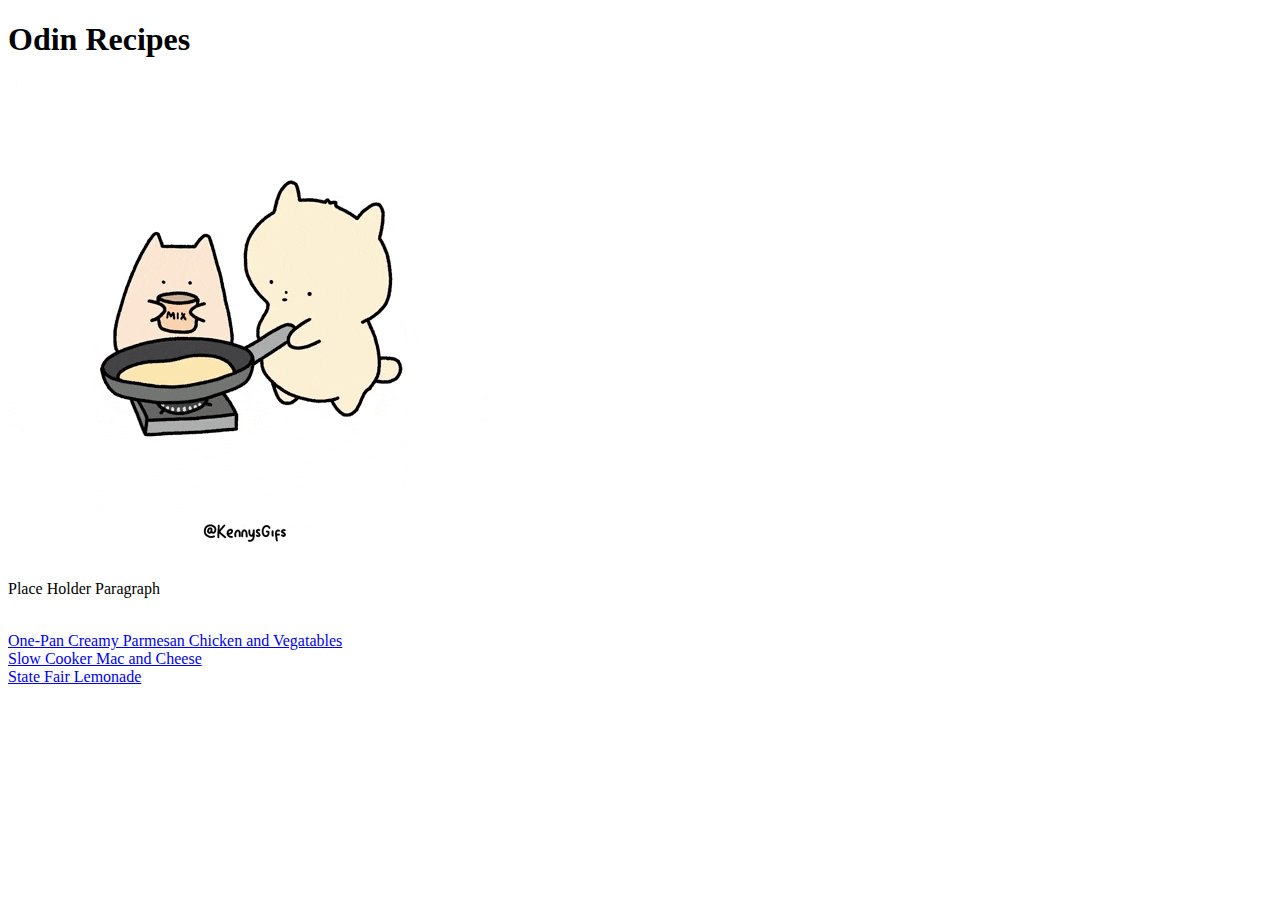
==== index.html @ 3fe9f7b4 "ADD: Place holder for all pages" ====
<!DOCTYPE html>
<html lang="en">
    <head>
        <meta charset="utf-8">
        <title>Odin Recipes Home</title>
    </head>

    <body>
        <h1>Odin Recipes</h1>
        <img src="./images/cooking.gif" alt="Two cats cooking pancakes">
        <br>
        <p>Place Holder Paragraph</p>
        <br>
        <a href="./recipes/chickenveg.html">One-Pan Creamy Parmesan Chicken and Vegatables</a>
        <br>
        <a href="./recipes/maccheese.html">Slow Cooker Mac and Cheese</a>
        <br>
        <a href="./recipes/lemonade.html">State Fair Lemonade</a>
    </body>

</html>
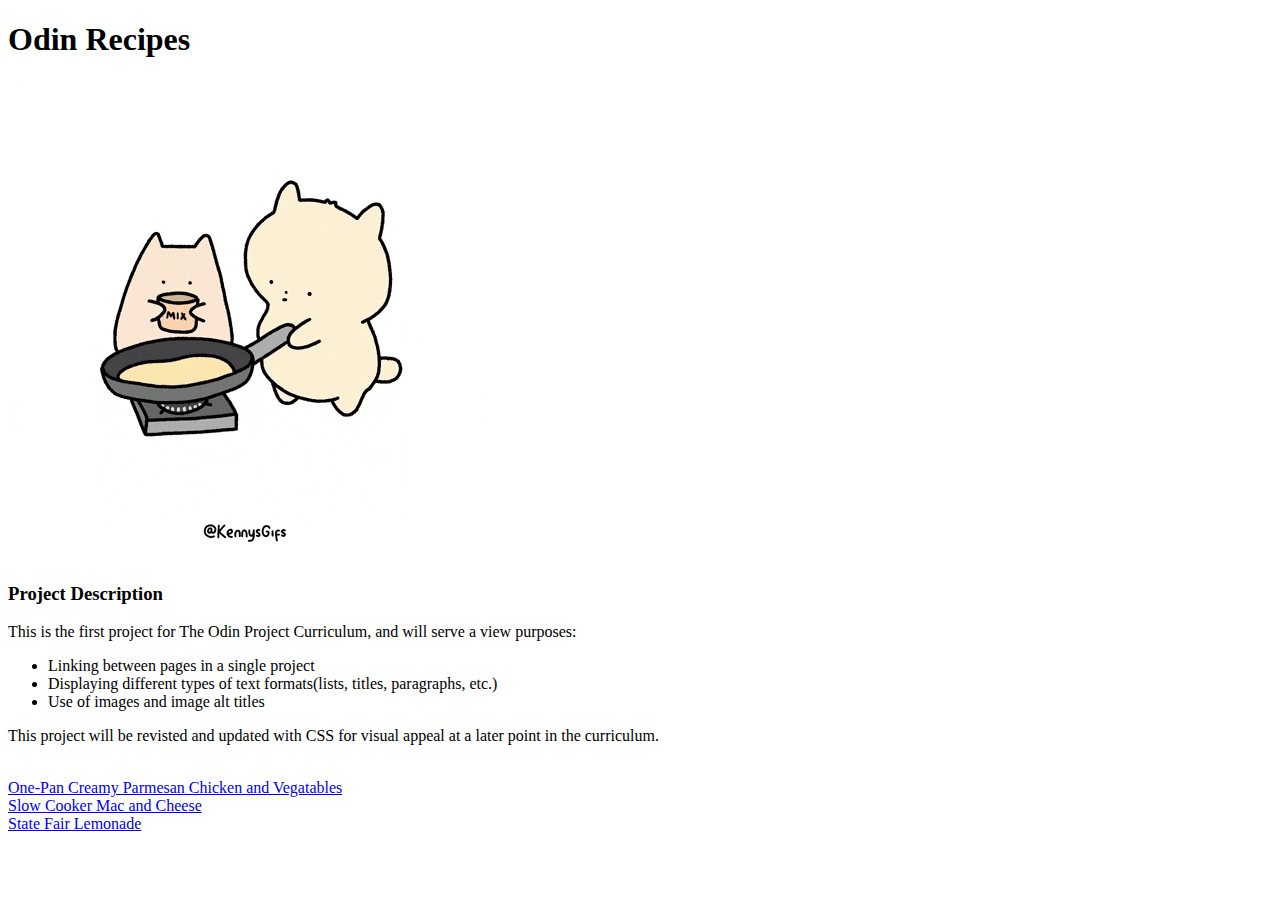
==== commit 543084a3: "ADD: index.html Project Description" ====
--- a/index.html
+++ b/index.html
@@ -9,7 +9,16 @@
         <h1>Odin Recipes</h1>
         <img src="./images/cooking.gif" alt="Two cats cooking pancakes">
         <br>
-        <p>Place Holder Paragraph</p>
+        <h3>Project Description</h3>
+        <p>
+            This is the first project for The Odin Project Curriculum, and will serve a view purposes:
+            <ul>
+                <li>Linking between pages in a single project</li>
+                <li>Displaying different types of text formats(lists, titles, paragraphs, etc.)</li>
+                <li>Use of images and image alt titles</li>
+            </ul>
+            This project will be revisted and updated with CSS for visual appeal at a later point in the curriculum.
+        </p>
         <br>
         <a href="./recipes/chickenveg.html">One-Pan Creamy Parmesan Chicken and Vegatables</a>
         <br>
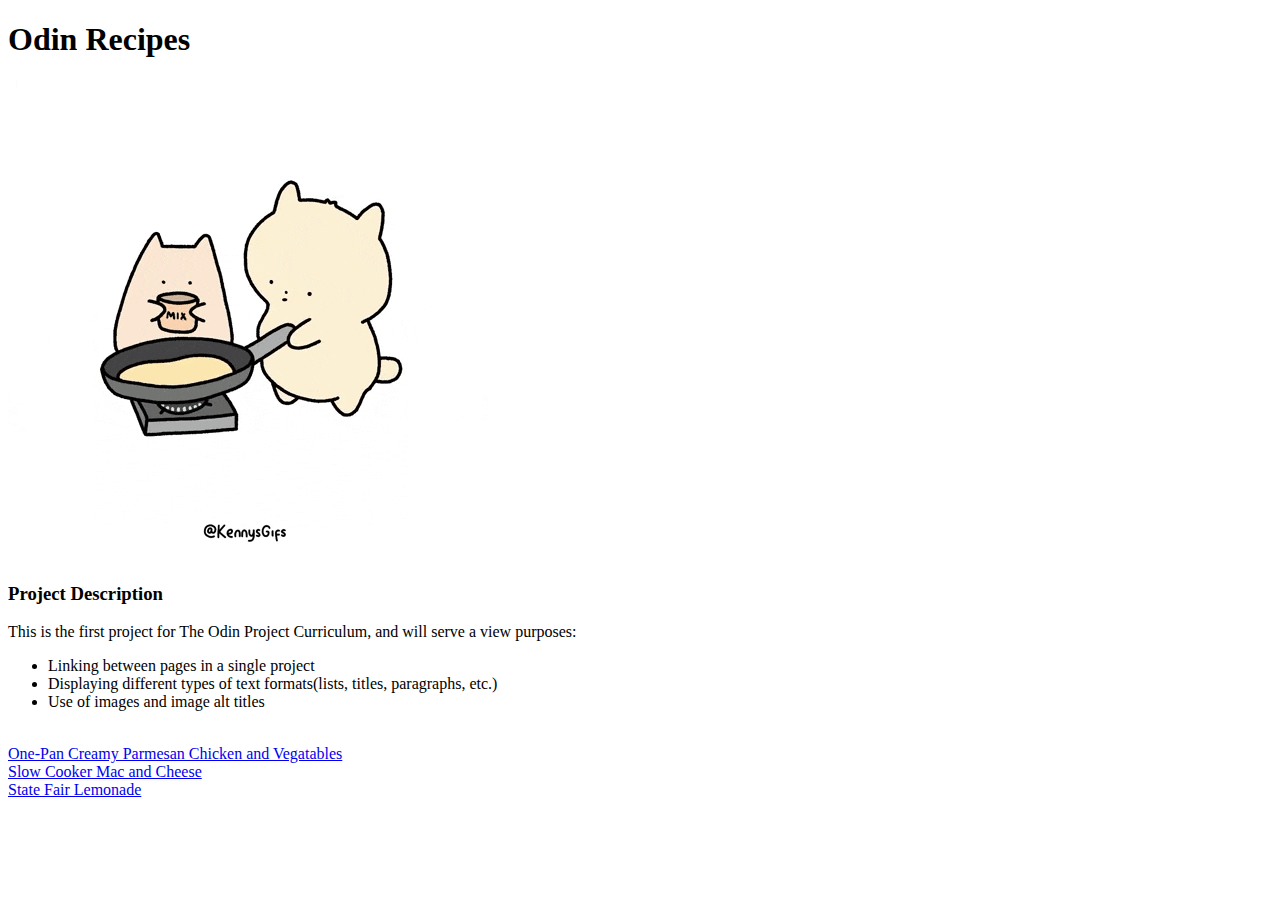
==== commit 69f665a1: "ADDED: Classes to html files for CSS styles" ====
--- a/index.html
+++ b/index.html
@@ -6,25 +6,31 @@
     </head>
 
     <body>
-        <h1>Odin Recipes</h1>
-        <img src="./images/cooking.gif" alt="Two cats cooking pancakes">
+        <div class="Home">
+        <h1 class="name">Odin Recipes</h1>
+        <img class="image" src="./images/cooking.gif" alt="Two cats cooking pancakes">
         <br>
-        <h3>Project Description</h3>
-        <p>
-            This is the first project for The Odin Project Curriculum, and will serve a view purposes:
-            <ul>
+            <h3 class="subhead">Project Description</h3>
+            <p class="description">
+                This is the first project for The Odin Project Curriculum, and will serve a view purposes:
+            <ul class="list">
                 <li>Linking between pages in a single project</li>
                 <li>Displaying different types of text formats(lists, titles, paragraphs, etc.)</li>
                 <li>Use of images and image alt titles</li>
             </ul>
-            This project will be revisted and updated with CSS for visual appeal at a later point in the curriculum.
+            <!-- This project will be revisted and updated with CSS for visual appeal at a later point in the curriculum. -->
         </p>
+        </div>
+
         <br>
-        <a href="./recipes/chickenveg.html">One-Pan Creamy Parmesan Chicken and Vegatables</a>
-        <br>
-        <a href="./recipes/maccheese.html">Slow Cooker Mac and Cheese</a>
-        <br>
-        <a href="./recipes/lemonade.html">State Fair Lemonade</a>
+
+        <div class="link">
+            <a class="chickenveg" href="./recipes/chickenveg.html">One-Pan Creamy Parmesan Chicken and Vegatables</a>
+            <br>
+            <a class="maccheese" href="./recipes/maccheese.html">Slow Cooker Mac and Cheese</a>
+            <br>
+            <a class="lemonade" href="./recipes/lemonade.html">State Fair Lemonade</a>
+        </div>
     </body>
 
 </html>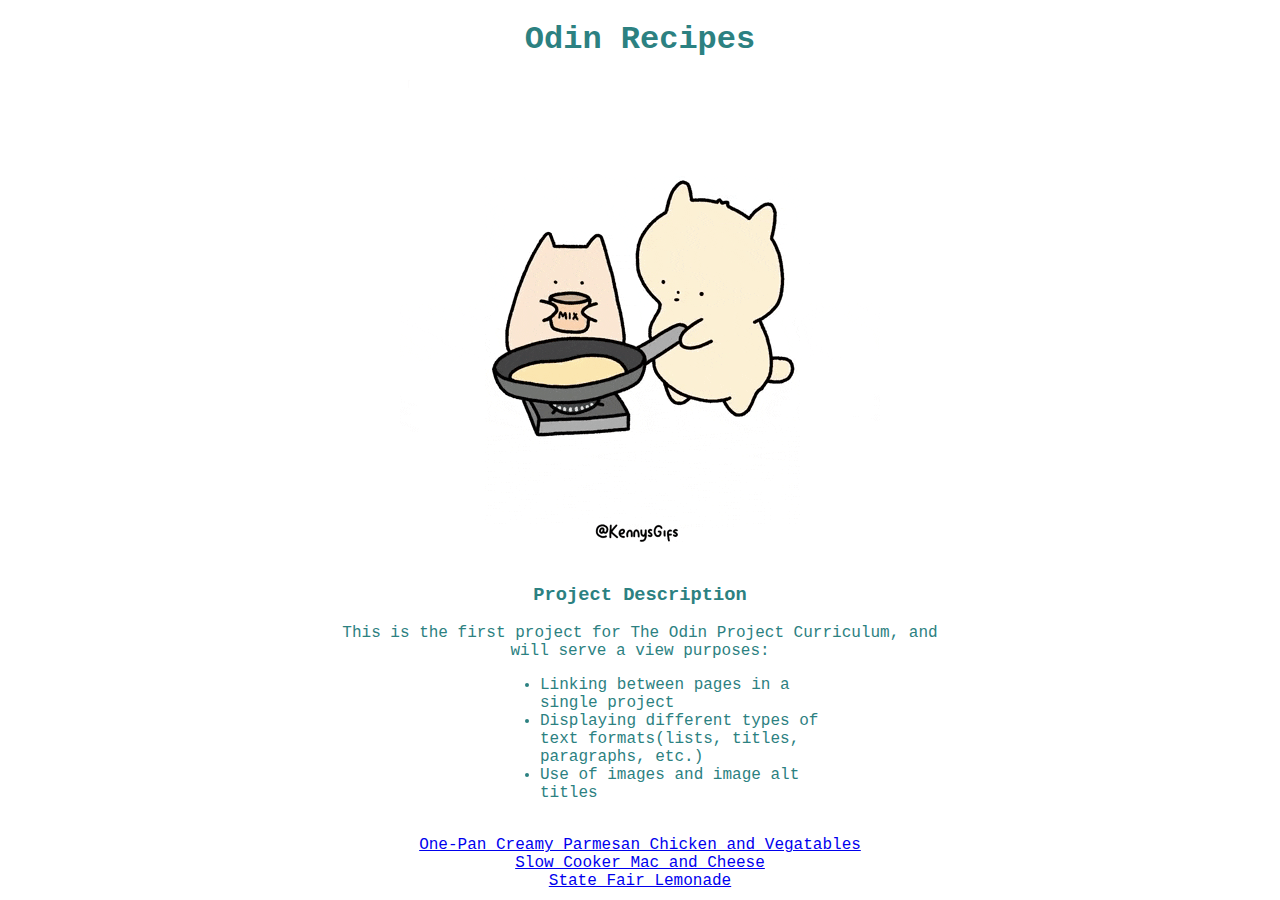
==== commit 357a5ba4: "ADDED: style.css and formatting for pages" ====
--- a/index.html
+++ b/index.html
@@ -3,10 +3,11 @@
     <head>
         <meta charset="utf-8">
         <title>Odin Recipes Home</title>
+        <link rel="stylesheet" href="style.css">
     </head>
 
     <body>
-        <div class="Home">
+        <div class="home">
         <h1 class="name">Odin Recipes</h1>
         <img class="image" src="./images/cooking.gif" alt="Two cats cooking pancakes">
         <br>
@@ -20,7 +21,7 @@
             </ul>
             <!-- This project will be revisted and updated with CSS for visual appeal at a later point in the curriculum. -->
         </p>
-        </div>
+        
 
         <br>
 
@@ -31,6 +32,7 @@
             <br>
             <a class="lemonade" href="./recipes/lemonade.html">State Fair Lemonade</a>
         </div>
+    </div>
     </body>
 
 </html>--- a/style.css
+++ b/style.css
@@ -0,0 +1,53 @@
+* {
+    font-family: 'Courier New', Courier, monospace;
+}
+
+/* All Pages */
+
+.recipe .description {
+    font-size: 21px;
+}
+
+.list li {
+    margin-left: 20%;
+    margin-right: 20%;
+    text-align: left;
+}
+
+body {
+    margin-left: 10em;
+    margin-right: 10em;
+}
+
+/* Home Page */
+
+.home {
+    text-align: center;
+    color: rgb(44, 129, 129);
+    margin-left: 10em;
+    margin-right: 10em;
+}
+.home .list  li {
+    margin-left: 30%;
+}
+
+/* Chicken Veg Recipe */
+
+.chickenveg  {
+    text-align: center;
+}
+
+
+/* Mac Cheese */
+
+.maccheese {
+    text-align: center;
+}
+
+/* Lemonade */
+
+.lemonade {
+    text-align: center;
+}
+
+
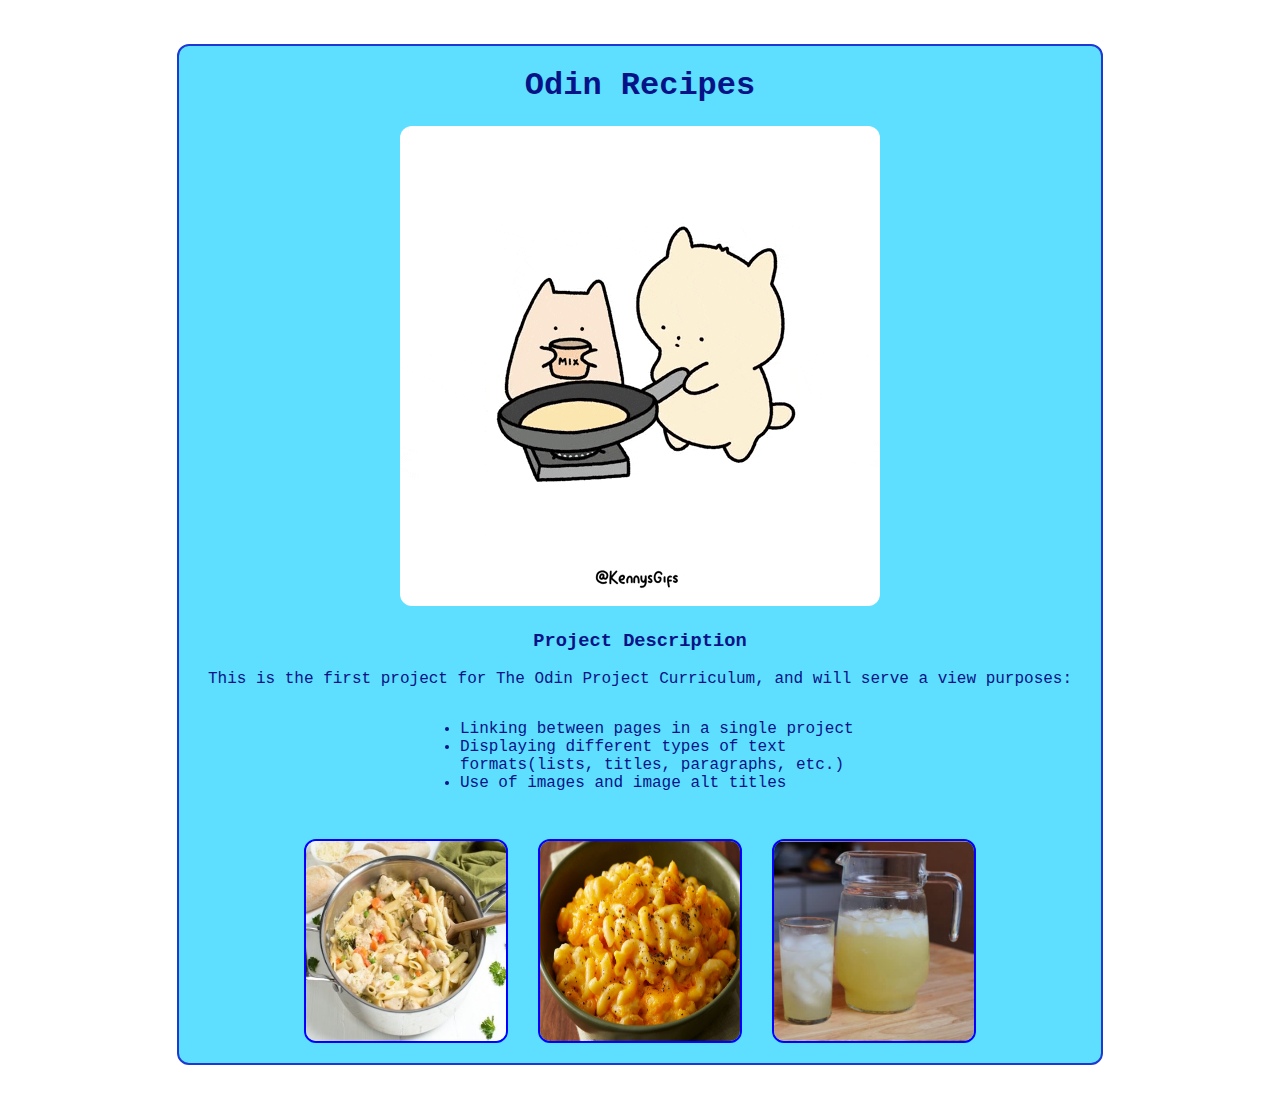
==== commit 8989c609: "ADDED: Added more styling to index.html using css" ====
--- a/index.html
+++ b/index.html
@@ -21,17 +21,22 @@
             </ul>
             <!-- This project will be revisted and updated with CSS for visual appeal at a later point in the curriculum. -->
         </p>
-        
 
-        <br>
 
         <div class="link">
-            <a class="chickenveg" href="./recipes/chickenveg.html">One-Pan Creamy Parmesan Chicken and Vegatables</a>
-            <br>
-            <a class="maccheese" href="./recipes/maccheese.html">Slow Cooker Mac and Cheese</a>
-            <br>
-            <a class="lemonade" href="./recipes/lemonade.html">State Fair Lemonade</a>
+            <a class="image food" href="./recipes/chickenveg.html">
+                <img src="./images/chickenveg.jpg" alt="Image of Creamy Chicken Meal">
+            </a>
+
+            <a class="image food" href="./recipes/maccheese.html">
+                <img src="./images/maccheese.jpg" alt="Image of Mac and Cheese" width="200" height="200">
+            </a>
+
+            <a class="image food" href="./recipes/lemonade.html">
+                <img src="./images/lemonade.jpg" alt="Image of a pitcher and glass of lemonade">
+            </a>
         </div>
+
     </div>
     </body>
 
--- a/style.css
+++ b/style.css
@@ -1,8 +1,13 @@
 * {
     font-family: 'Courier New', Courier, monospace;
+    /* border: 2px solid red; */
 }
 
 /* All Pages */
+
+.image {
+    border-radius: 12px;
+}
 
 .recipe .description {
     font-size: 21px;
@@ -15,20 +20,38 @@
 }
 
 body {
-    margin-left: 10em;
-    margin-right: 10em;
+    margin-left: 4em;
+    margin-right: 4em;
 }
 
 /* Home Page */
 
 .home {
     text-align: center;
-    color: rgb(44, 129, 129);
-    margin-left: 10em;
-    margin-right: 10em;
+    width: 80%;
+    border: 2px solid rgb(30, 57, 210);
+    background-color: rgb(94, 223, 255);
+    border-radius: 12px;
+    color: rgb(6, 19, 134);
+    margin: 44px auto;
+
 }
-.home .list  li {
-    margin-left: 30%;
+
+.home .list {
+    display: inline-block;
+    margin-left: 2rem;
+}
+
+.home .link {
+    display: inline-flex;
+    
+}
+.link .image img{
+    width: 200px;
+    height: 200px;
+    margin: 15px;
+    border: 2px solid blue;
+    border-radius: 12px;
 }
 
 /* Chicken Veg Recipe */
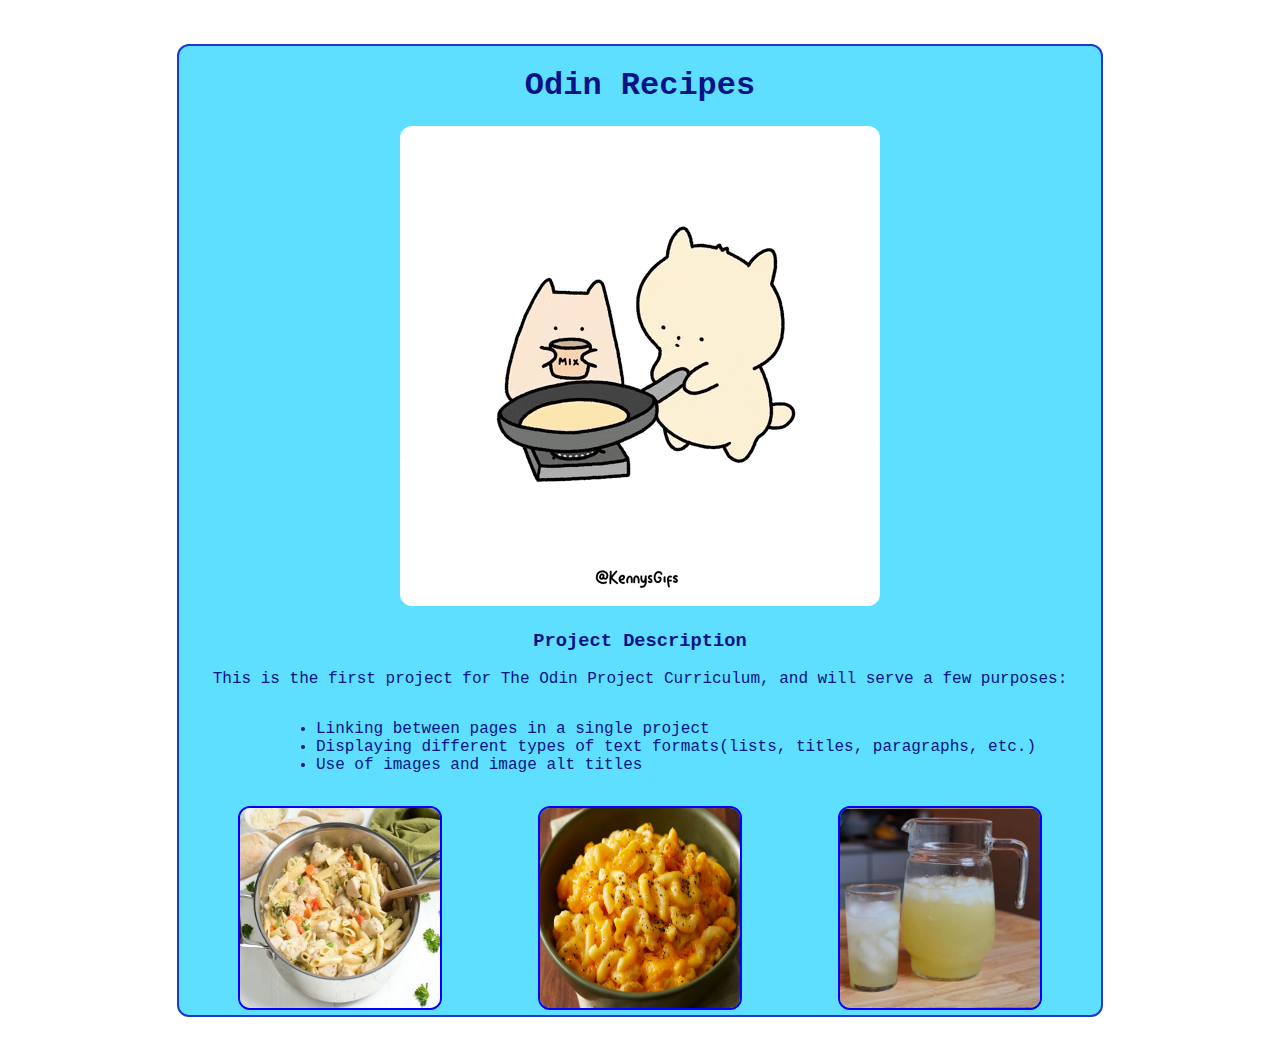
==== commit a08b8785: "CHANGED: Added div to links for wrap on mobile. Added div with flex to make link images for recipes " ====
--- a/index.html
+++ b/index.html
@@ -13,7 +13,7 @@
         <br>
             <h3 class="subhead">Project Description</h3>
             <p class="description">
-                This is the first project for The Odin Project Curriculum, and will serve a view purposes:
+                This is the first project for The Odin Project Curriculum, and will serve a few purposes:
             <ul class="list">
                 <li>Linking between pages in a single project</li>
                 <li>Displaying different types of text formats(lists, titles, paragraphs, etc.)</li>
@@ -22,7 +22,7 @@
             <!-- This project will be revisted and updated with CSS for visual appeal at a later point in the curriculum. -->
         </p>
 
-
+        <div class="container links">
         <div class="link">
             <a class="image food" href="./recipes/chickenveg.html">
                 <img src="./images/chickenveg.jpg" alt="Image of Creamy Chicken Meal">
@@ -36,7 +36,7 @@
                 <img src="./images/lemonade.jpg" alt="Image of a pitcher and glass of lemonade">
             </a>
         </div>
-
+</div>
     </div>
     </body>
 
--- a/style.css
+++ b/style.css
@@ -7,21 +7,59 @@
 
 .image {
     border-radius: 12px;
+    width: auto;
+    max-width: 600px;
+    height: auto;
+    flex: auto;
+    max-height: fit-content;
 }
 
 .recipe .description {
     font-size: 21px;
+    display: inline-block;
 }
 
-.list li {
-    margin-left: 20%;
-    margin-right: 20%;
+.list {
+    display: inline-block;
+    
     text-align: left;
 }
 
 body {
     margin-left: 4em;
     margin-right: 4em;
+}
+
+.recipe {
+    padding: 22px;
+    border: 2px solid brown;
+    border-radius: 12px;
+    background-color: wheat;
+}
+
+.ingredients {
+    margin: 22px auto;
+    border: 2px solid red;
+    border-radius: 12px;
+    background-color: rgb(255, 195, 215);
+}
+
+.instructions {
+    padding: 0px 20px;
+    border: 2px solid green;
+    border-radius: 12px;
+    background-color: rgb(195, 255, 210);
+}
+.notes{
+    padding: 0px 20px;
+    border: 2px solid rgb(255, 123, 0);
+    border-radius: 12px;
+}
+
+.page{
+    text-align: center;
+    width: 80%;
+    margin: 44px auto;
 }
 
 /* Home Page */
@@ -42,35 +80,31 @@
     margin-left: 2rem;
 }
 
+.container.links {
+    display: flex;
+    justify-content: center;
+}
+
 .home .link {
-    display: inline-flex;
+    width: 900px;
+    align-items: center;
+    display: flex;
+    justify-content: space-between;
+    align-items: center;
+    flex-wrap: wrap;
+    flex-direction: row;
     
 }
+
+
 .link .image img{
     width: 200px;
     height: 200px;
-    margin: 15px;
     border: 2px solid blue;
     border-radius: 12px;
 }
 
-/* Chicken Veg Recipe */
-
-.chickenveg  {
-    text-align: center;
-}
 
 
-/* Mac Cheese */
-
-.maccheese {
-    text-align: center;
-}
-
-/* Lemonade */
-
-.lemonade {
-    text-align: center;
-}
 
 
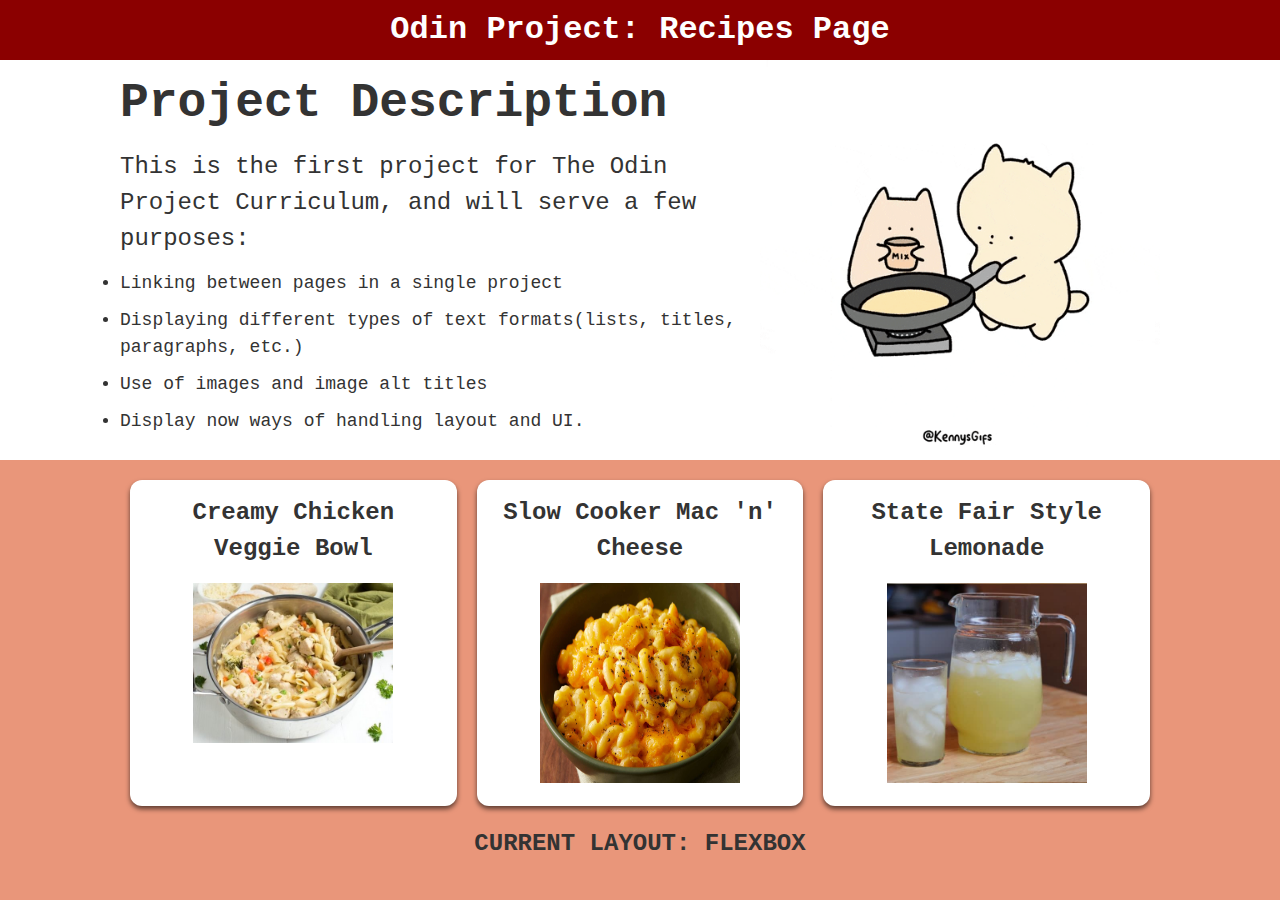
==== commit f685e770: "CHANGED: Style for index updated for flexbox Style.css has been cleared for all pages. 1/4 pages upd" ====
--- a/index.html
+++ b/index.html
@@ -8,36 +8,61 @@
 
     <body>
         <div class="home">
-        <h1 class="name">Odin Recipes</h1>
-        <img class="image" src="./images/cooking.gif" alt="Two cats cooking pancakes">
-        <br>
-            <h3 class="subhead">Project Description</h3>
-            <p class="description">
-                This is the first project for The Odin Project Curriculum, and will serve a few purposes:
-            <ul class="list">
-                <li>Linking between pages in a single project</li>
-                <li>Displaying different types of text formats(lists, titles, paragraphs, etc.)</li>
-                <li>Use of images and image alt titles</li>
-            </ul>
+            <nav class="navbar">
+                <div class="container">
+                    <div class="title">Odin Project: Recipes Page</div>
+                </div>
+            </nav>
+            <header class="header">
+                <div class="container">
+                    <div>
+                        <h1>Project Description</h1> 
+                        <p class="description">
+                            This is the first project for The Odin Project Curriculum, and will serve a few purposes:</p>
+                        <ul class="list">
+                            <li>Linking between pages in a single project</li>
+                            <li>Displaying different types of text formats(lists, titles, paragraphs, etc.)</li>
+                            <li>Use of images and image alt titles</li>
+                            <li>Display now ways of handling layout and UI. </li>
+                        </ul>
+                    </div>
+                    <img class="image" src="./images/cooking.gif" alt="Two cats cooking pancakes">
+                </div>
+                
+            </header>
+
+            <section class="boxes">
+                <div class="container">
+
+                    <div class="box">
+                        <h2>Creamy Chicken Veggie Bowl</h2>
+                        <a class="food-link" href="./recipes/chickenveg.html">
+                            <img src="./images/chickenveg.jpg" alt="Image of Creamy Chicken Meal">
+                        </a>
+                    </div>
+
+                    <div class="box">
+                        <h2>Slow Cooker Mac 'n' Cheese</h2>
+                        <a class="food-link" href="./recipes/maccheese.html">
+                            <img src="./images/maccheese.jpg" alt="Image of Mac and Cheese" width="200" height="200">
+                        </a>
+                    </div>
+
+                    <div class="box">
+                        <h2>State Fair Style Lemonade</h2>
+                        <a class="food-link" href="./recipes/lemonade.html">
+                            <img src="./images/lemonade.jpg" alt="Image of a pitcher and glass of lemonade">
+                        </a>
+                    </div>
+
+                </div>
+            </section>
+
+            <div class="layout-status">
+                <h2>CURRENT LAYOUT: FLEXBOX</h2>
+            </div>
+
+        </div>  
             <!-- This project will be revisted and updated with CSS for visual appeal at a later point in the curriculum. -->
-        </p>
-
-        <div class="container links">
-        <div class="link">
-            <a class="image food" href="./recipes/chickenveg.html">
-                <img src="./images/chickenveg.jpg" alt="Image of Creamy Chicken Meal">
-            </a>
-
-            <a class="image food" href="./recipes/maccheese.html">
-                <img src="./images/maccheese.jpg" alt="Image of Mac and Cheese" width="200" height="200">
-            </a>
-
-            <a class="image food" href="./recipes/lemonade.html">
-                <img src="./images/lemonade.jpg" alt="Image of a pitcher and glass of lemonade">
-            </a>
-        </div>
-</div>
-    </div>
     </body>
-
 </html>--- a/style.css
+++ b/style.css
@@ -1,110 +1,128 @@
 * {
-    font-family: 'Courier New', Courier, monospace;
+    box-sizing: border-box;
+    margin: 0;
+    padding: 0;
     /* border: 2px solid red; */
 }
 
-/* All Pages */
-
-.image {
-    border-radius: 12px;
-    width: auto;
-    max-width: 600px;
-    height: auto;
-    flex: auto;
-    max-height: fit-content;
+body {
+    font-family: 'Courier New', Courier, monospace;
+    font-size: 16px;
+    line-height: 1.5;
+    color: #333;
+    background-color: darksalmon;
 }
 
-.recipe .description {
-    font-size: 21px;
-    display: inline-block;
+img {
+    max-width: 450px;
 }
 
-.list {
-    display: inline-block;
-    
-    text-align: left;
+h1, h2 {
+    margin-bottom: 16px;
 }
 
-body {
-    margin-left: 4em;
-    margin-right: 4em;
+a img {
+    max-width: 200px;
 }
 
-.recipe {
-    padding: 22px;
-    border: 2px solid brown;
-    border-radius: 12px;
-    background-color: wheat;
+.container {
+    max-width: 1100px;
+    margin: 0 auto;
+    padding: 0 30px;
 }
 
-.ingredients {
-    margin: 22px auto;
-    border: 2px solid red;
-    border-radius: 12px;
-    background-color: rgb(255, 195, 215);
+.navbar {
+    background-color: darkred;
+    color: #fff;
+    height: 60px;
 }
 
-.instructions {
-    padding: 0px 20px;
-    border: 2px solid green;
-    border-radius: 12px;
-    background-color: rgb(195, 255, 210);
-}
-.notes{
-    padding: 0px 20px;
-    border: 2px solid rgb(255, 123, 0);
-    border-radius: 12px;
+.title {
+    font-size: xx-large;
+    font-weight: bold;
 }
 
-.page{
-    text-align: center;
-    width: 80%;
-    margin: 44px auto;
+.navbar .container {
+    display: flex;
+    justify-content: center;
+    align-items: center;
+    height: 100%;
 }
 
-/* Home Page */
-
-.home {
-    text-align: center;
-    width: 80%;
-    border: 2px solid rgb(30, 57, 210);
-    background-color: rgb(94, 223, 255);
-    border-radius: 12px;
-    color: rgb(6, 19, 134);
-    margin: 44px auto;
-
+.header {
+    background-color: #fff;
+    min-height: 400px;
 }
 
-.home .list {
-    display: inline-block;
-    margin-left: 2rem;
+.header h1 {
+    font-size: 3rem;
+    font-weight: bold;
+    line-height: 1.2;
 }
 
-.container.links {
+.header p {
+    line-height: 1.5;
+    font-weight: 400;
+    font-size: 24px;
+}
+
+.header ul {
+    margin-top: 13px;
+}
+
+.header li {
+    margin: 10px 0;
+    font-size: 18px;
+}
+
+.header img {
+    max-width: 400px;
+}
+
+.header .container {
+    display: flex;
+    align-items: center;
+    justify-content: center;
+}
+
+.boxes .container {
+    display: flex;
+    justify-content: space-between;
+}
+
+.box {
+    flex:1;
+    text-align: center;
+    background-color: #fff;
+    border-radius: 12px;
+    margin: 20px 10px;
+    padding: 15px 24px;
+    box-shadow: 0 3px 5px rgba(0,0,0, 0.6);
+}
+
+.layout-status {
     display: flex;
     justify-content: center;
 }
 
-.home .link {
-    width: 900px;
-    align-items: center;
-    display: flex;
-    justify-content: space-between;
-    align-items: center;
-    flex-wrap: wrap;
-    flex-direction: row;
-    
+@media(max-width: 768px){
+    .header .container {
+        flex-direction: column;
+        padding-top: 20px;
+        text-align: center;
+    }
+
+    .boxes .container {
+        display: block;
+        text-align: center;
+    }
 }
-
-
-.link .image img{
-    width: 200px;
-    height: 200px;
-    border: 2px solid blue;
-    border-radius: 12px;
-}
+/* HOME */
 
 
 
 
 
+
+
+
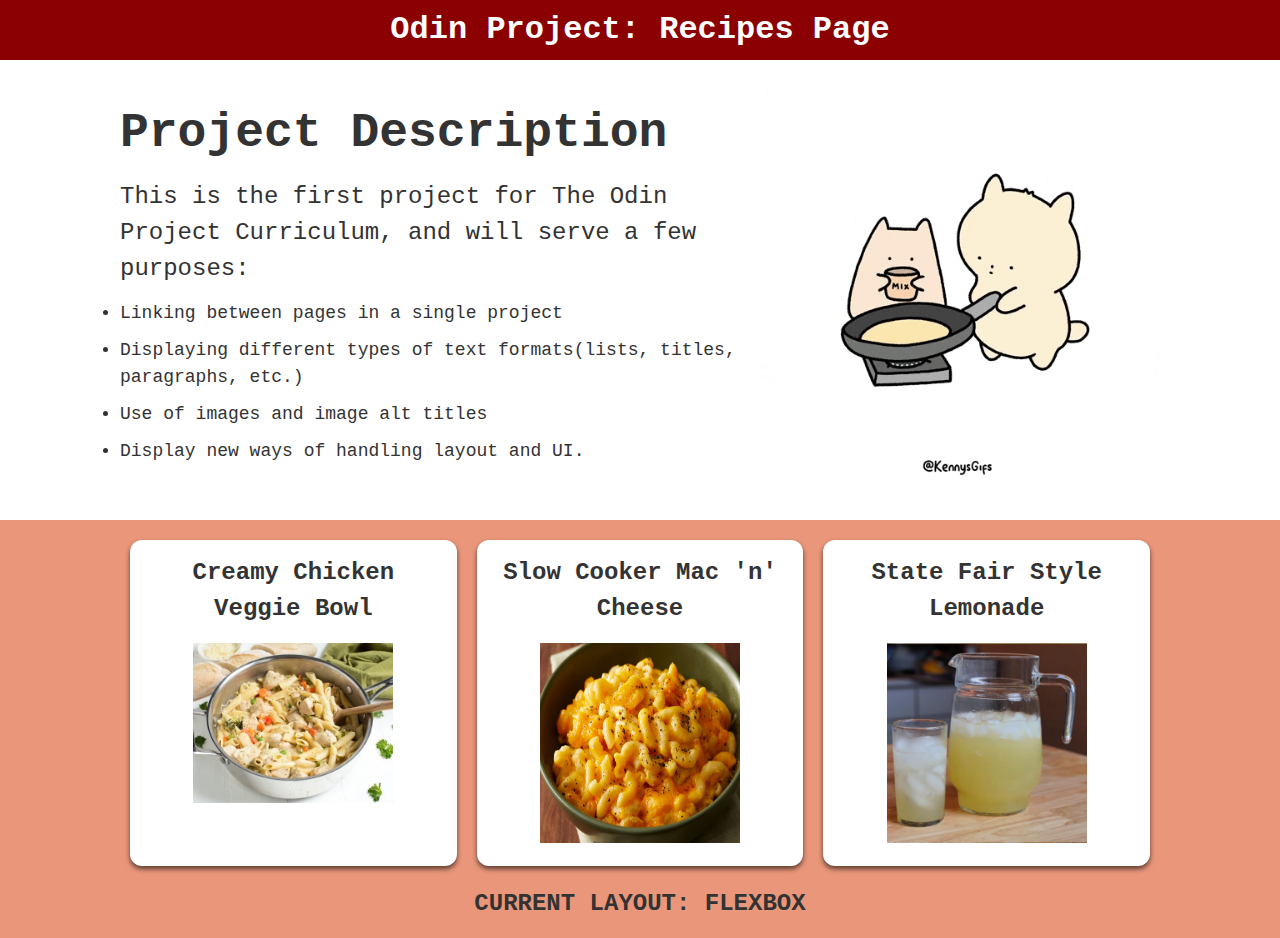
==== commit 63cae049: "FIXED: Spelling in index -No Comment-" ====
--- a/index.html
+++ b/index.html
@@ -23,7 +23,7 @@
                             <li>Linking between pages in a single project</li>
                             <li>Displaying different types of text formats(lists, titles, paragraphs, etc.)</li>
                             <li>Use of images and image alt titles</li>
-                            <li>Display now ways of handling layout and UI. </li>
+                            <li>Display new ways of handling layout and UI. </li>
                         </ul>
                     </div>
                     <img class="image" src="./images/cooking.gif" alt="Two cats cooking pancakes">
--- a/style.css
+++ b/style.css
@@ -52,6 +52,7 @@
 .header {
     background-color: #fff;
     min-height: 400px;
+    padding: 30px 0;
 }
 
 .header h1 {
